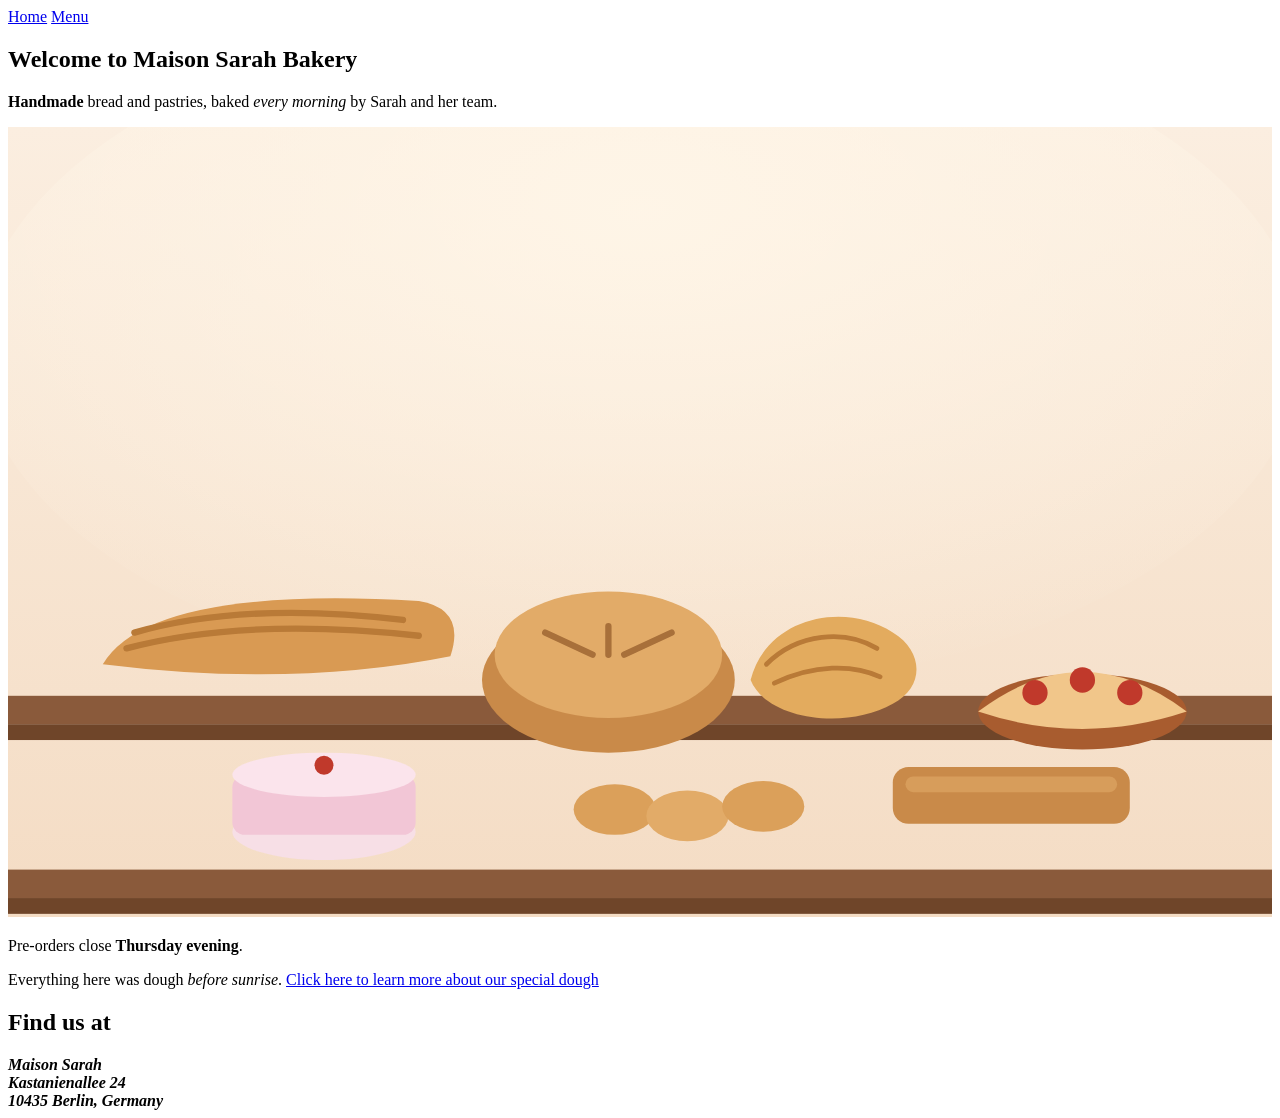
==== index.html @ 3bd1a3f6 "Built the Menu page along with product items and page linkage" ====
<!doctype html>
<html lang="en">
  <head>
    <meta charset="UTF-8" />
    <meta name="viewport" content="width=device-width" , initial-scale="1.0" />
    <title>Maison Sarah</title>
  </head>
  <body>
    <header>
      <nav>
        <a href="./index.html">Home</a>
        <a href="./menu.html">Menu</a>
      </nav>
    </header>
    <main>
      <section>
        <h1>Welcome to Maison Sarah Bakery</h1>
      </section>
      <section>
        <p>
          <strong>Handmade</strong> bread and pastries, baked
          <em>every morning</em> by Sarah and her team.
        </p>
        <img
          src="images/hero-bakery.svg"
          alt="An assortment of freshly baked bread, croissants, and pastries displayed on a bakery shelf."
        />
      </section>
    </main>
    <section>
      <p>Pre-orders close <strong>Thursday evening</strong>.</p>
      <p>
        Everything here was dough <em>before sunrise</em>.
        <a
          href="https://www.sunrisesourdoughllc.com/how-its-made"
          target="_blank"
          rel="noopener"
          >Click here to learn more about our special dough</a
        >
      </p>
    </section>

    <footer>
      <h2>Find us at</h2>
      <address>
        <strong>
          Maison Sarah<br />
          Kastanienallee 24<br />
          10435 Berlin, Germany
        </strong>
      </address>
    </footer>
  </body>
</html>
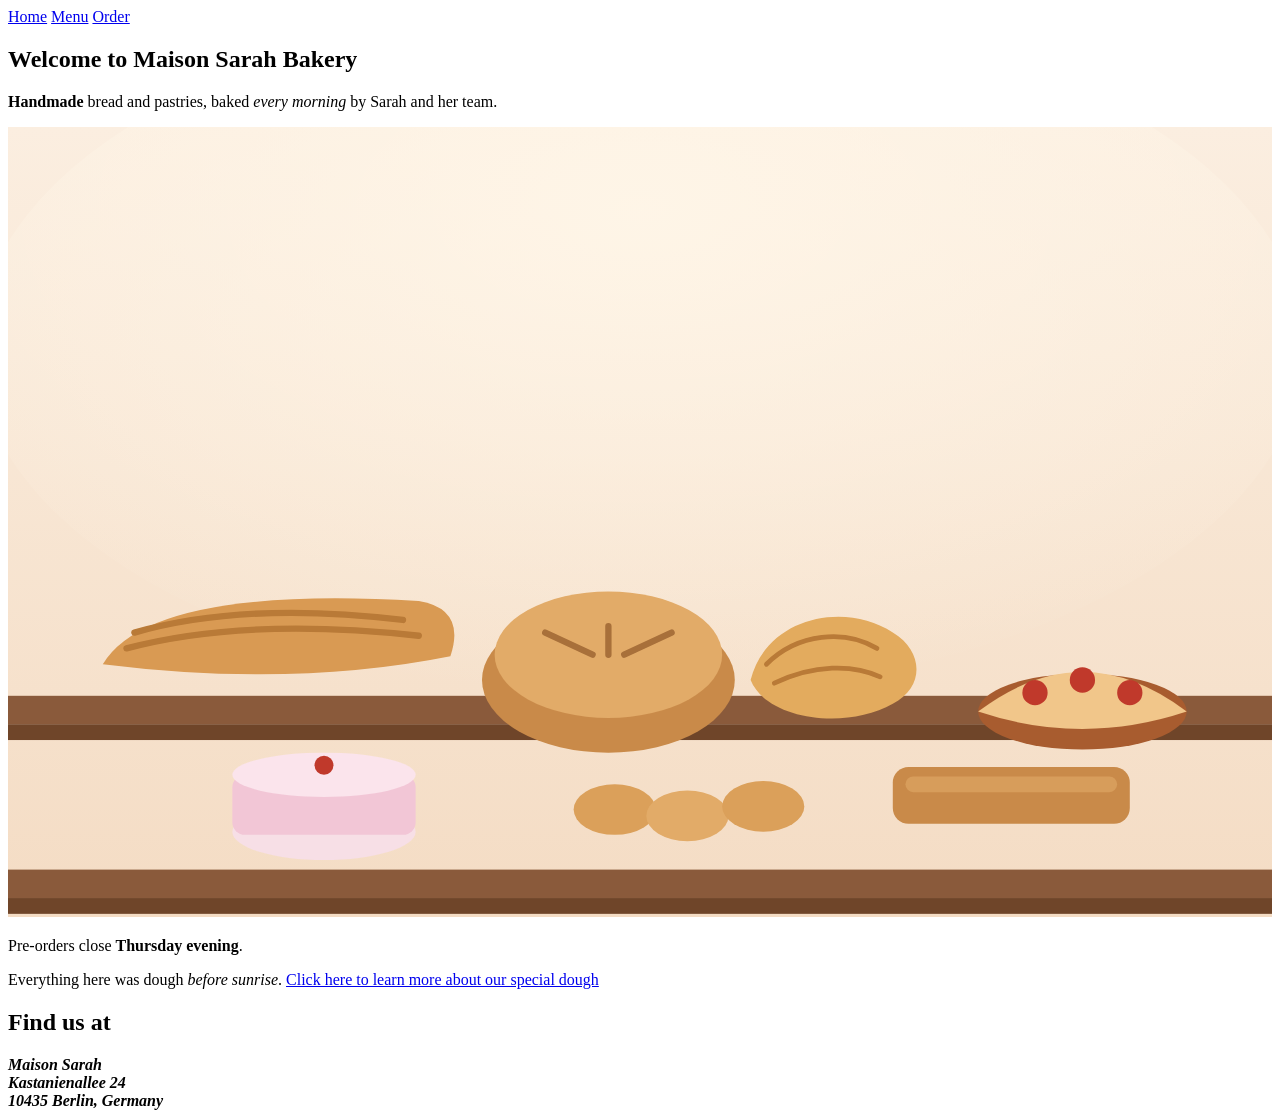
==== commit 1cecde2e: "Created the Order page and updated the Nav across pages" ====
--- a/index.html
+++ b/index.html
@@ -10,6 +10,7 @@
       <nav>
         <a href="./index.html">Home</a>
         <a href="./menu.html">Menu</a>
+        <a href="./order.html">Order</a>
       </nav>
     </header>
     <main>
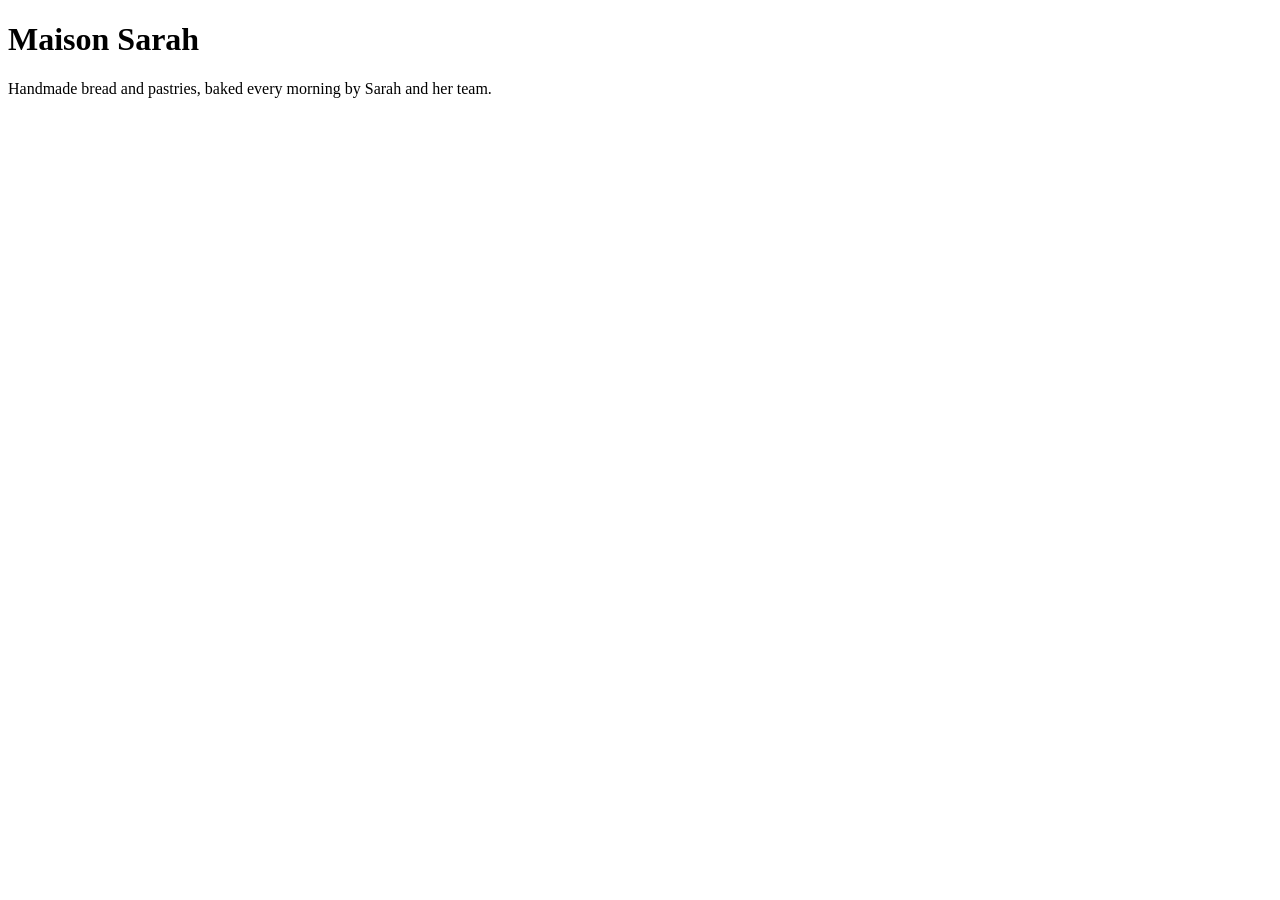
==== commit 14c4a15f: "Merge pull request #1 from an-bass/exercise-02-first-release Added a welcome paragraph to home page" ====
--- a/index.html
+++ b/index.html
@@ -6,50 +6,9 @@
     <title>Maison Sarah</title>
   </head>
   <body>
-    <header>
-      <nav>
-        <a href="./index.html">Home</a>
-        <a href="./menu.html">Menu</a>
-        <a href="./order.html">Order</a>
-      </nav>
-    </header>
-    <main>
-      <section>
-        <h1>Welcome to Maison Sarah Bakery</h1>
-      </section>
-      <section>
-        <p>
-          <strong>Handmade</strong> bread and pastries, baked
-          <em>every morning</em> by Sarah and her team.
-        </p>
-        <img
-          src="images/hero-bakery.svg"
-          alt="An assortment of freshly baked bread, croissants, and pastries displayed on a bakery shelf."
-        />
-      </section>
-    </main>
-    <section>
-      <p>Pre-orders close <strong>Thursday evening</strong>.</p>
-      <p>
-        Everything here was dough <em>before sunrise</em>.
-        <a
-          href="https://www.sunrisesourdoughllc.com/how-its-made"
-          target="_blank"
-          rel="noopener"
-          >Click here to learn more about our special dough</a
-        >
-      </p>
-    </section>
-
-    <footer>
-      <h2>Find us at</h2>
-      <address>
-        <strong>
-          Maison Sarah<br />
-          Kastanienallee 24<br />
-          10435 Berlin, Germany
-        </strong>
-      </address>
-    </footer>
+    <h1>Maison Sarah</h1>
+    <p>
+      Handmade bread and pastries, baked every morning by Sarah and her team.
+    </p>
   </body>
 </html>
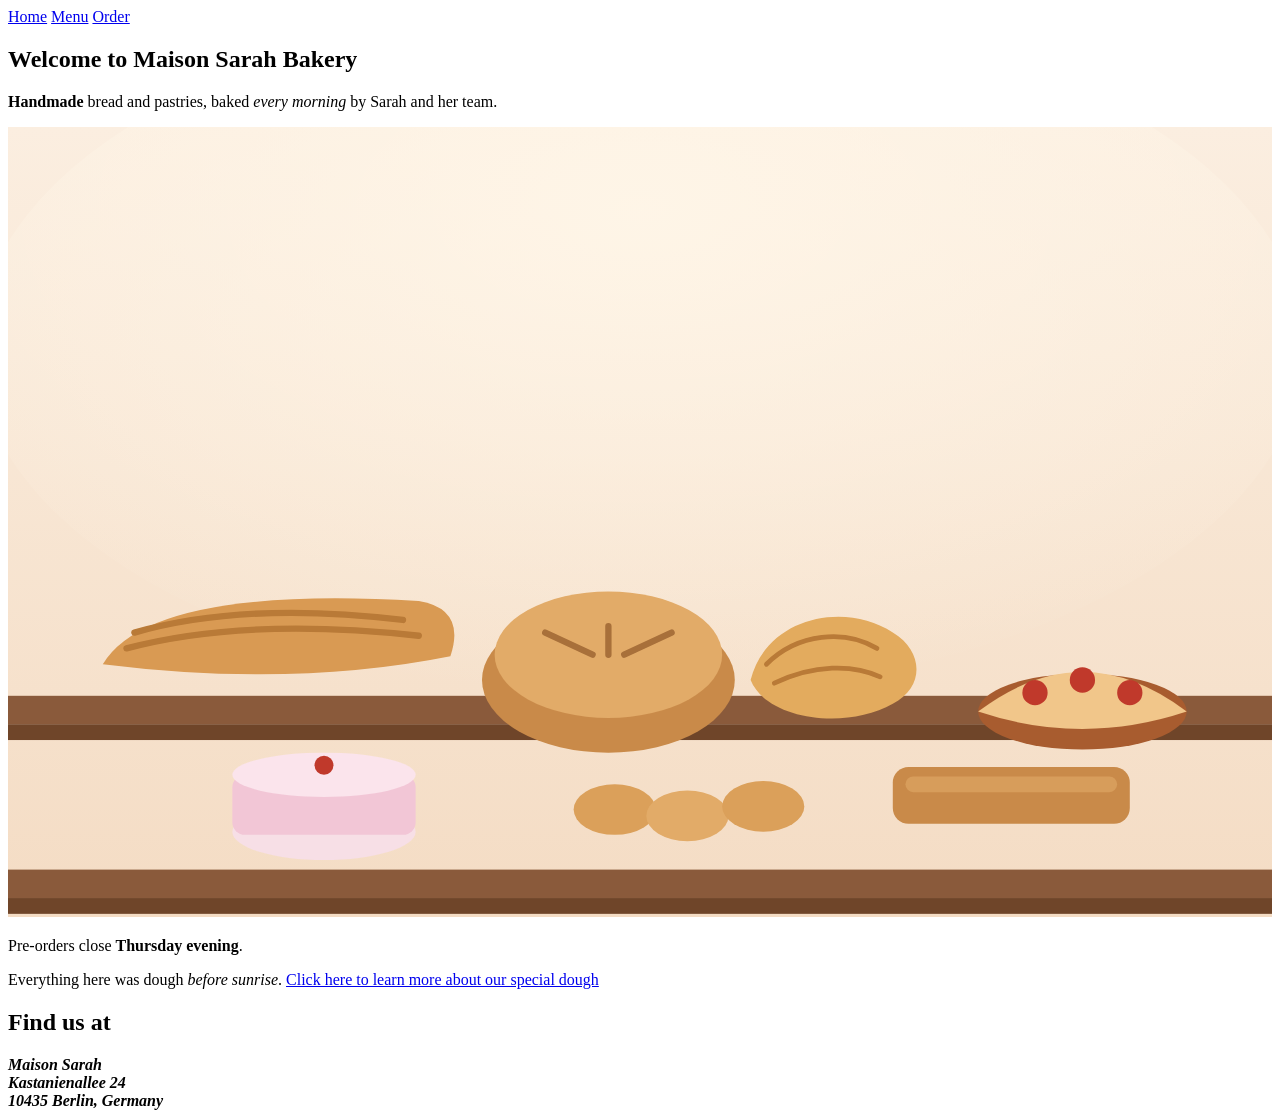
==== commit 3b6cd175: "Merge pull request #2 from an-bass/exercise-03-page-structure Exercise 03 page structure" ====
--- a/index.html
+++ b/index.html
@@ -6,9 +6,50 @@
     <title>Maison Sarah</title>
   </head>
   <body>
-    <h1>Maison Sarah</h1>
-    <p>
-      Handmade bread and pastries, baked every morning by Sarah and her team.
-    </p>
+    <header>
+      <nav>
+        <a href="./index.html">Home</a>
+        <a href="./menu.html">Menu</a>
+        <a href="./order.html">Order</a>
+      </nav>
+    </header>
+    <main>
+      <section>
+        <h1>Welcome to Maison Sarah Bakery</h1>
+      </section>
+      <section>
+        <p>
+          <strong>Handmade</strong> bread and pastries, baked
+          <em>every morning</em> by Sarah and her team.
+        </p>
+        <img
+          src="images/hero-bakery.svg"
+          alt="An assortment of freshly baked bread, croissants, and pastries displayed on a bakery shelf."
+        />
+      </section>
+    </main>
+    <section>
+      <p>Pre-orders close <strong>Thursday evening</strong>.</p>
+      <p>
+        Everything here was dough <em>before sunrise</em>.
+        <a
+          href="https://www.sunrisesourdoughllc.com/how-its-made"
+          target="_blank"
+          rel="noopener"
+          >Click here to learn more about our special dough</a
+        >
+      </p>
+    </section>
+
+    <footer>
+      <h2>Find us at</h2>
+      <address>
+        <strong>
+          Maison Sarah<br />
+          Kastanienallee 24<br />
+          10435 Berlin, Germany
+        </strong>
+      </address>
+    </footer>
   </body>
 </html>
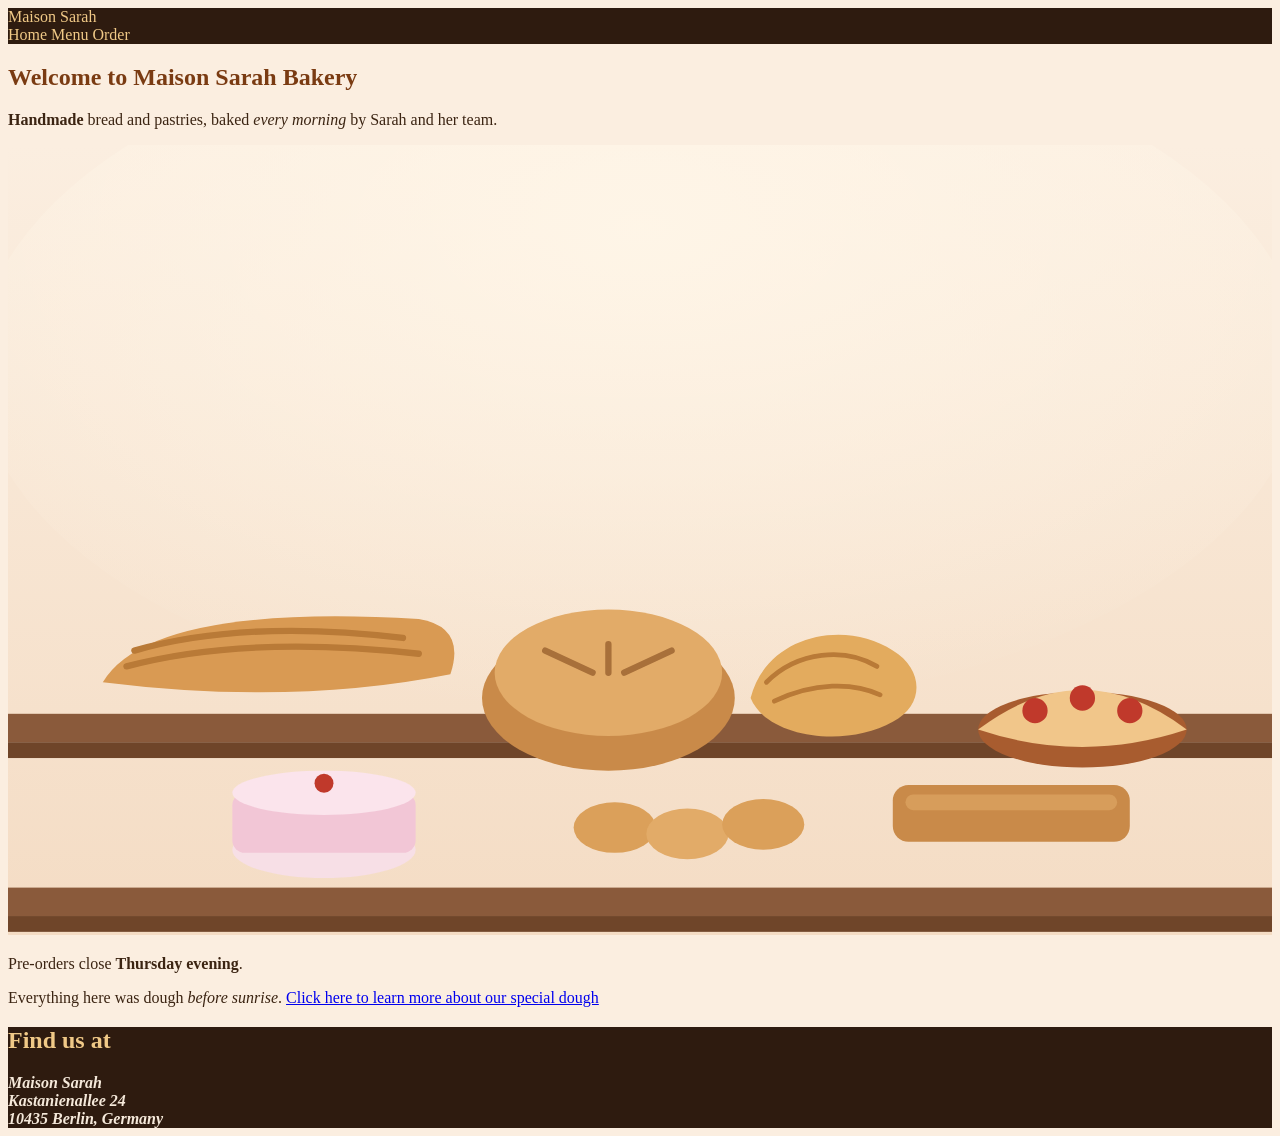
==== commit c309fba7: "Add base stylesheet with palette and nav styling" ====
--- a/index.html
+++ b/index.html
@@ -2,11 +2,13 @@
 <html lang="en">
   <head>
     <meta charset="UTF-8" />
-    <meta name="viewport" content="width=device-width" , initial-scale="1.0" />
+    <meta name="viewport" content="width=device-width, initial-scale=1.0" />
     <title>Maison Sarah</title>
+    <link rel="stylesheet" href="styles.css" />
   </head>
   <body>
     <header>
+      <span class="brand">Maison Sarah</span>
       <nav>
         <a href="./index.html">Home</a>
         <a href="./menu.html">Menu</a>
@@ -42,7 +44,7 @@
     </section>
 
     <footer>
-      <h2>Find us at</h2>
+      <h2 span class="indexfooter">Find us at</h2>
       <address>
         <strong>
           Maison Sarah<br />
--- a/styles.css
+++ b/styles.css
@@ -0,0 +1,36 @@
+body {
+  background-color: #fbeee0;
+  color: #3b2412;
+}
+
+header,
+footer {
+  background-color: #2e1b0f;
+  color: #f5e9da;
+}
+
+nav a {
+  text-decoration: none;
+  color: #f0c987;
+}
+
+h1,
+h2 {
+  color: #7a3b12;
+}
+
+.brand {
+  color: #f0c987;
+}
+
+.tagline {
+  color: #3b2412;
+}
+
+.price {
+  color: #a8321e;
+}
+
+.indexfooter {
+  color: #f0c987;
+}
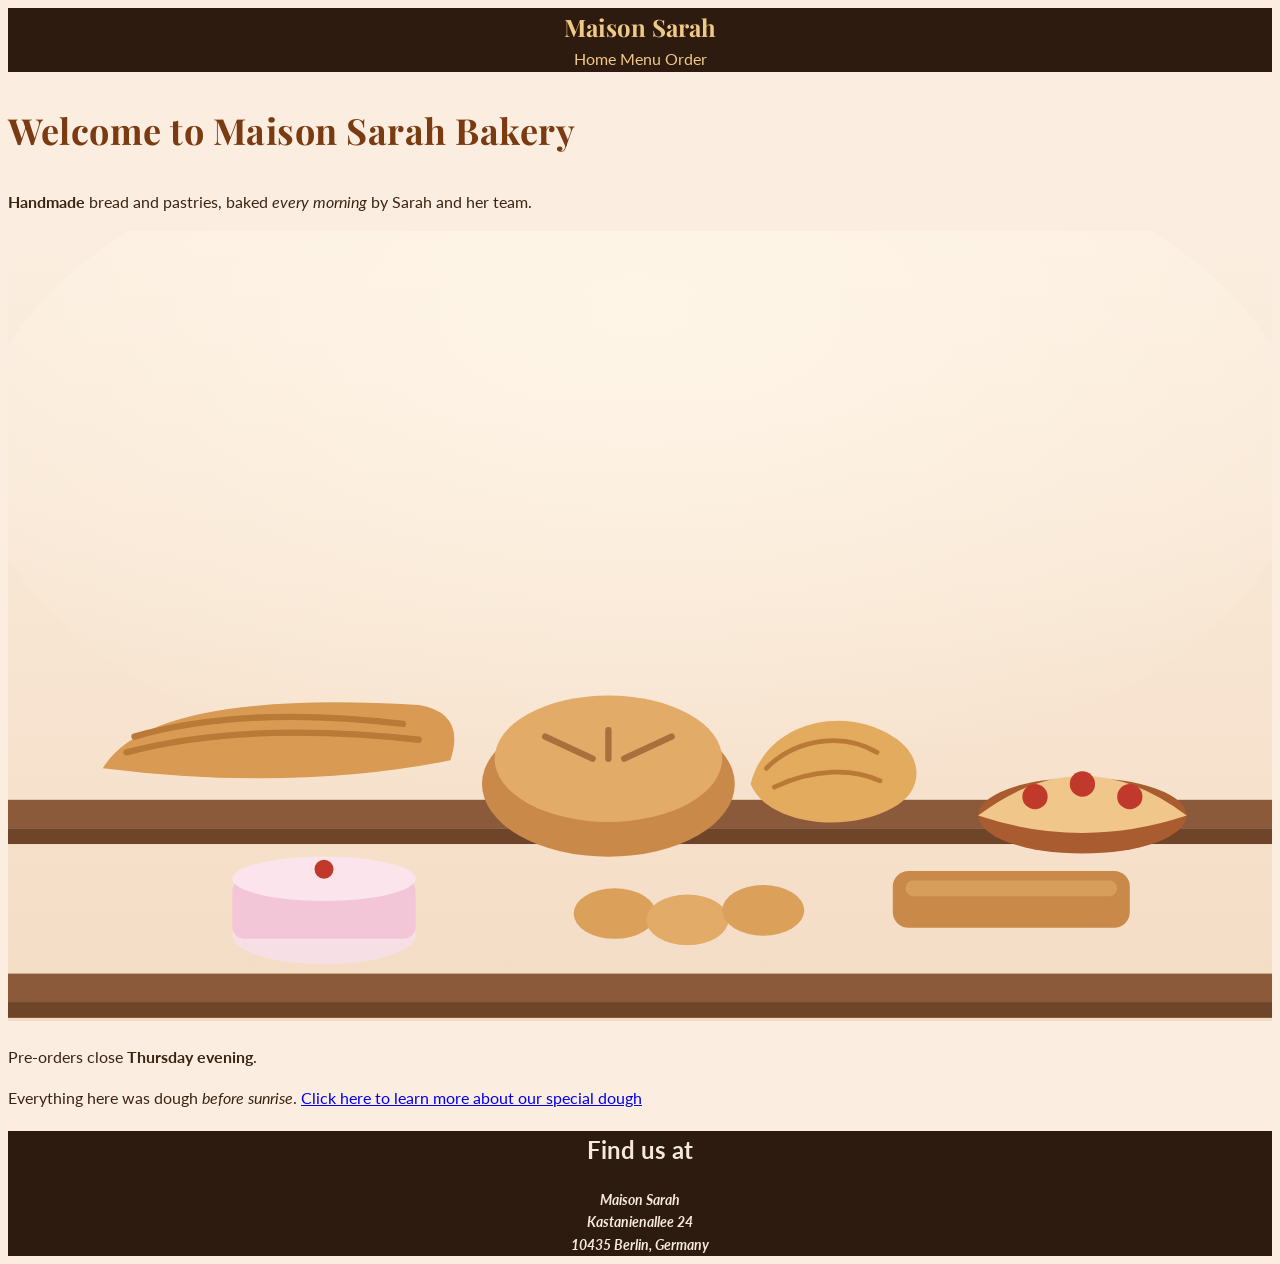
==== commit 86374ff5: "Added type system with Playfair Display and Lato on a rem scale, fixed footer heading markup/consist" ====
--- a/index.html
+++ b/index.html
@@ -4,6 +4,12 @@
     <meta charset="UTF-8" />
     <meta name="viewport" content="width=device-width, initial-scale=1.0" />
     <title>Maison Sarah</title>
+    <link rel="preconnect" href="https://fonts.googleapis.com" />
+    <link rel="preconnect" href="https://fonts.gstatic.com" crossorigin />
+    <link
+      href="https://fonts.googleapis.com/css2?family=Lato:wght@400;700&family=Playfair+Display:wght@600;700&display=swap"
+      rel="stylesheet"
+    />
     <link rel="stylesheet" href="styles.css" />
   </head>
   <body>
@@ -29,22 +35,22 @@
           alt="An assortment of freshly baked bread, croissants, and pastries displayed on a bakery shelf."
         />
       </section>
+      <section>
+        <p>Pre-orders close <strong>Thursday evening</strong>.</p>
+        <p>
+          Everything here was dough <em>before sunrise</em>.
+          <a
+            href="https://www.sunrisesourdoughllc.com/how-its-made"
+            target="_blank"
+            rel="noopener"
+            >Click here to learn more about our special dough</a
+          >
+        </p>
+      </section>
     </main>
-    <section>
-      <p>Pre-orders close <strong>Thursday evening</strong>.</p>
-      <p>
-        Everything here was dough <em>before sunrise</em>.
-        <a
-          href="https://www.sunrisesourdoughllc.com/how-its-made"
-          target="_blank"
-          rel="noopener"
-          >Click here to learn more about our special dough</a
-        >
-      </p>
-    </section>
 
     <footer>
-      <h2 span class="indexfooter">Find us at</h2>
+      <h2>Find us at</h2>
       <address>
         <strong>
           Maison Sarah<br />
--- a/styles.css
+++ b/styles.css
@@ -1,10 +1,29 @@
+html {
+  font-size: 62.5%;
+}
+
 body {
   background-color: #fbeee0;
   color: #3b2412;
+  font-family: "Lato", sans-serif;
+  font-size: 1.6rem;
+  line-height: 1.6;
+}
+
+h1 {
+  font-family: "Playfair Display", serif;
+  font-size: 3.6rem;
+  letter-spacing: 0.05rem;
+}
+
+h2 {
+  font-family: "Playfair Display", serif;
+  font-size: 2.4rem;
 }
 
 header,
 footer {
+  text-align: center;
   background-color: #2e1b0f;
   color: #f5e9da;
 }
@@ -20,10 +39,14 @@
 }
 
 .brand {
+  font-family: "Playfair Display", serif;
+  font-size: 2.4rem;
+  font-weight: 700;
   color: #f0c987;
 }
 
 .tagline {
+  font-style: italic;
   color: #3b2412;
 }
 
@@ -31,6 +54,13 @@
   color: #a8321e;
 }
 
-.indexfooter {
-  color: #f0c987;
+footer h2,
+footer h3 {
+  font-family: "Lato", sans-serif;
+  font-size: 2.4rem;
+  color: #f5e9da;
 }
+
+footer {
+  font-size: 1.4rem;
+}
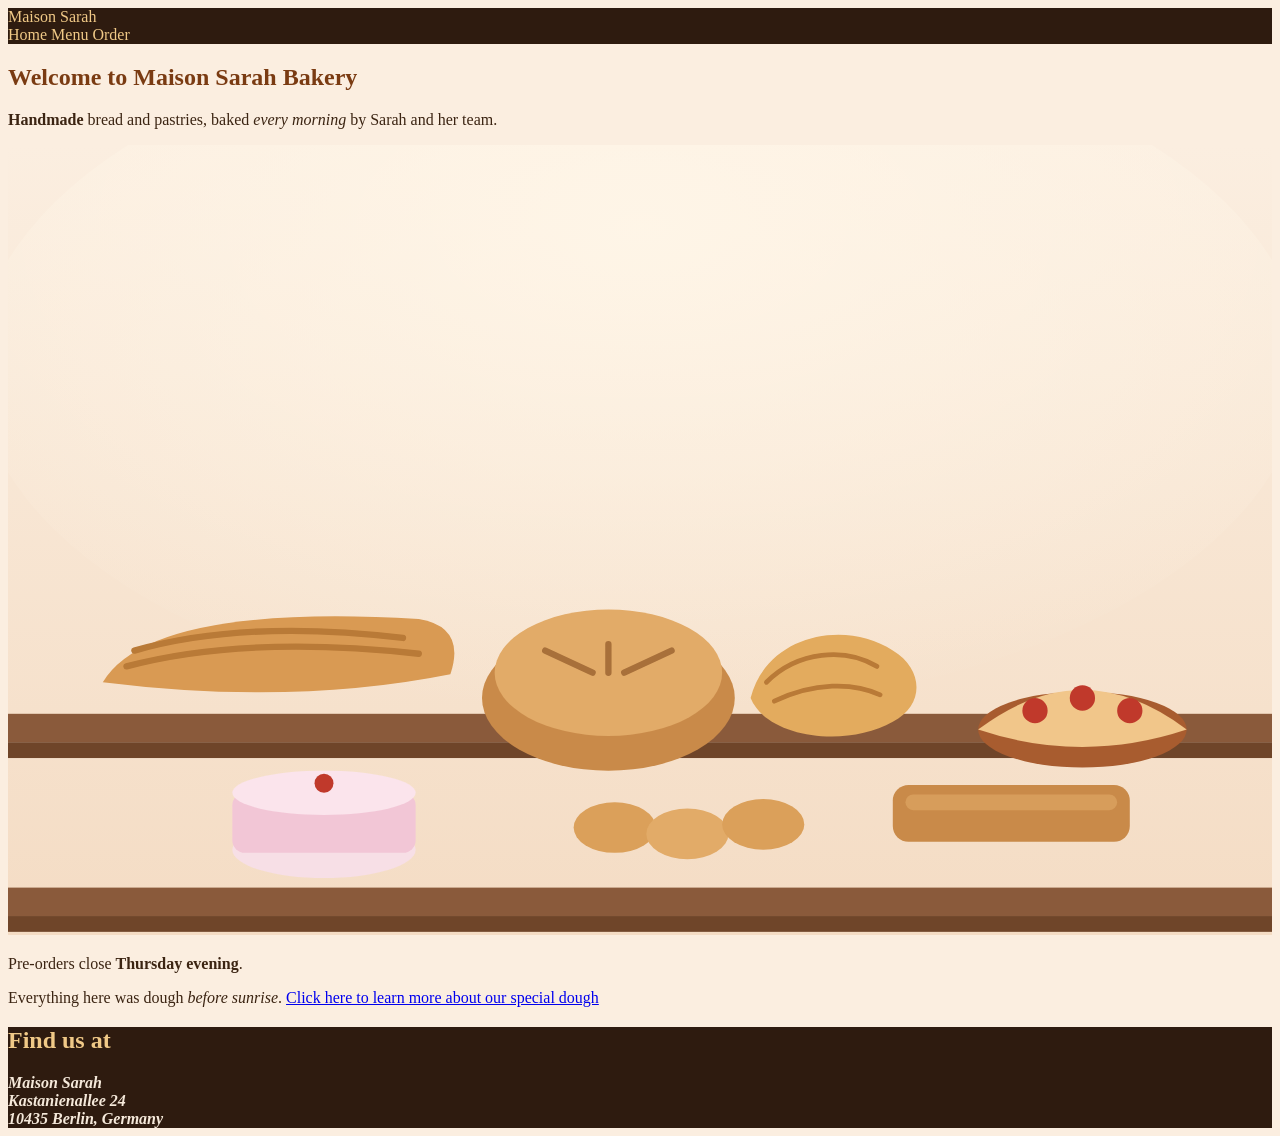
==== commit d0ee3f2b: "Merge pull request #4 from an-bass/exercise-04-base-styles Add base stylesheet with palette and nav " ====
--- a/index.html
+++ b/index.html
@@ -4,12 +4,6 @@
     <meta charset="UTF-8" />
     <meta name="viewport" content="width=device-width, initial-scale=1.0" />
     <title>Maison Sarah</title>
-    <link rel="preconnect" href="https://fonts.googleapis.com" />
-    <link rel="preconnect" href="https://fonts.gstatic.com" crossorigin />
-    <link
-      href="https://fonts.googleapis.com/css2?family=Lato:wght@400;700&family=Playfair+Display:wght@600;700&display=swap"
-      rel="stylesheet"
-    />
     <link rel="stylesheet" href="styles.css" />
   </head>
   <body>
@@ -35,22 +29,22 @@
           alt="An assortment of freshly baked bread, croissants, and pastries displayed on a bakery shelf."
         />
       </section>
-      <section>
-        <p>Pre-orders close <strong>Thursday evening</strong>.</p>
-        <p>
-          Everything here was dough <em>before sunrise</em>.
-          <a
-            href="https://www.sunrisesourdoughllc.com/how-its-made"
-            target="_blank"
-            rel="noopener"
-            >Click here to learn more about our special dough</a
-          >
-        </p>
-      </section>
     </main>
+    <section>
+      <p>Pre-orders close <strong>Thursday evening</strong>.</p>
+      <p>
+        Everything here was dough <em>before sunrise</em>.
+        <a
+          href="https://www.sunrisesourdoughllc.com/how-its-made"
+          target="_blank"
+          rel="noopener"
+          >Click here to learn more about our special dough</a
+        >
+      </p>
+    </section>
 
     <footer>
-      <h2>Find us at</h2>
+      <h2 span class="indexfooter">Find us at</h2>
       <address>
         <strong>
           Maison Sarah<br />
--- a/styles.css
+++ b/styles.css
@@ -1,29 +1,10 @@
-html {
-  font-size: 62.5%;
-}
-
 body {
   background-color: #fbeee0;
   color: #3b2412;
-  font-family: "Lato", sans-serif;
-  font-size: 1.6rem;
-  line-height: 1.6;
-}
-
-h1 {
-  font-family: "Playfair Display", serif;
-  font-size: 3.6rem;
-  letter-spacing: 0.05rem;
-}
-
-h2 {
-  font-family: "Playfair Display", serif;
-  font-size: 2.4rem;
 }
 
 header,
 footer {
-  text-align: center;
   background-color: #2e1b0f;
   color: #f5e9da;
 }
@@ -39,14 +20,10 @@
 }
 
 .brand {
-  font-family: "Playfair Display", serif;
-  font-size: 2.4rem;
-  font-weight: 700;
   color: #f0c987;
 }
 
 .tagline {
-  font-style: italic;
   color: #3b2412;
 }
 
@@ -54,13 +31,6 @@
   color: #a8321e;
 }
 
-footer h2,
-footer h3 {
-  font-family: "Lato", sans-serif;
-  font-size: 2.4rem;
-  color: #f5e9da;
+.indexfooter {
+  color: #f0c987;
 }
-
-footer {
-  font-size: 1.4rem;
-}
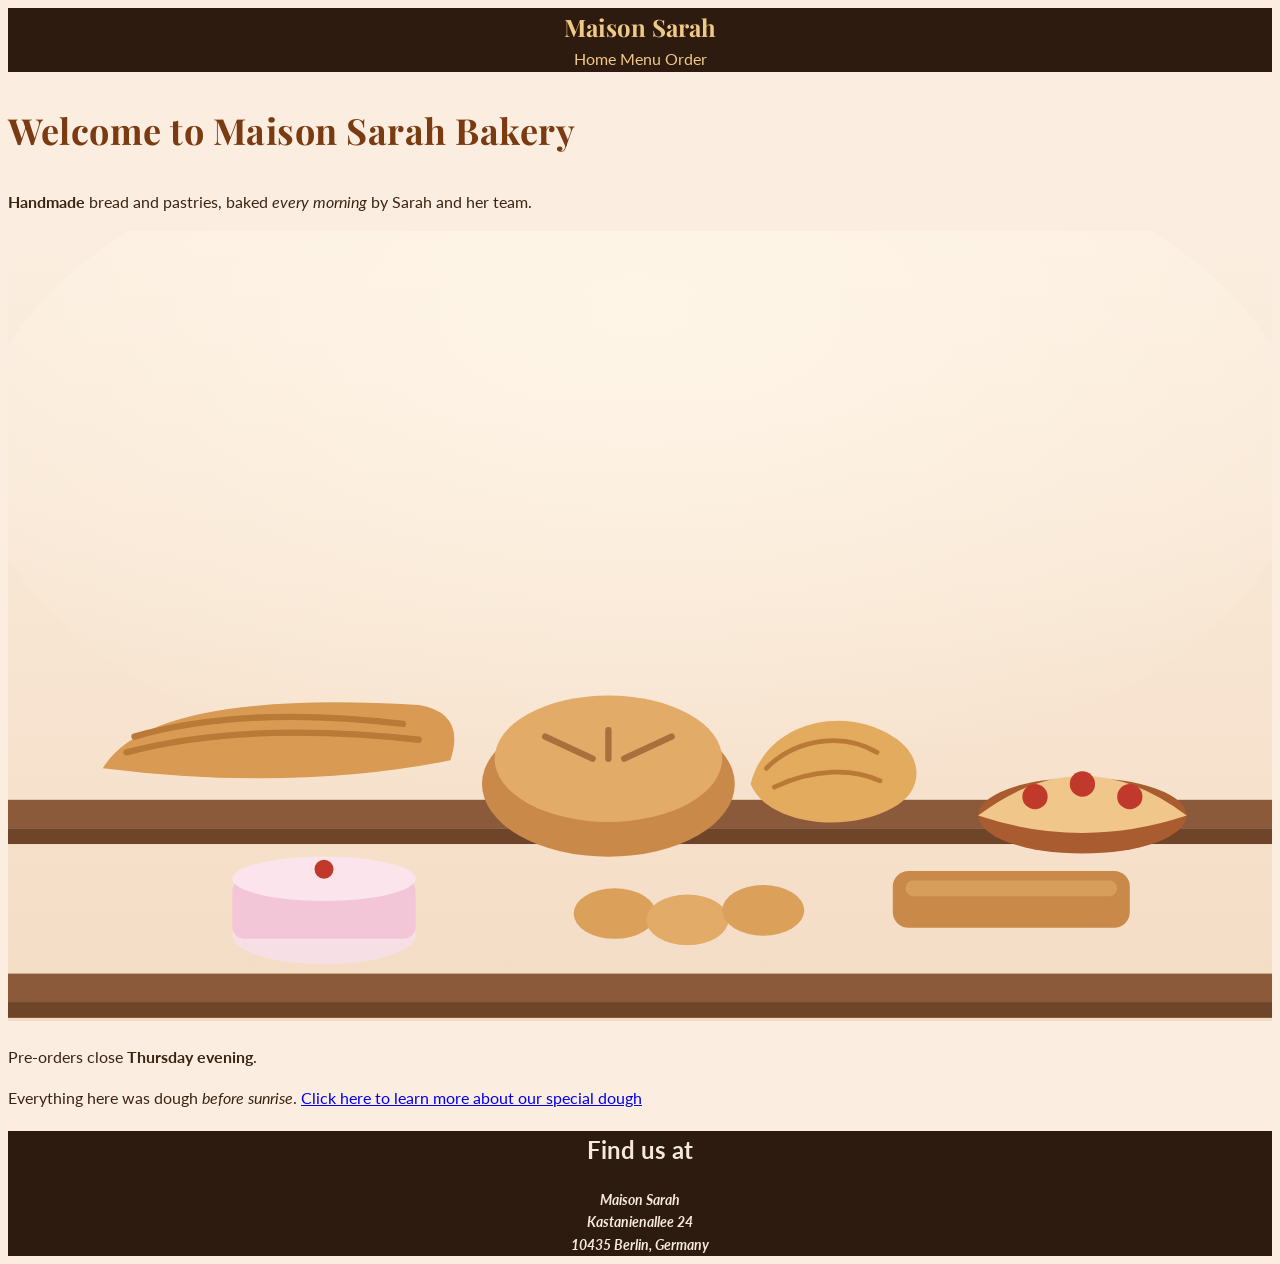
==== commit 013946d9: "Merge pull request #5 from an-bass/exercise-05-typography Added type system with Playfair Display an" ====
--- a/index.html
+++ b/index.html
@@ -4,6 +4,12 @@
     <meta charset="UTF-8" />
     <meta name="viewport" content="width=device-width, initial-scale=1.0" />
     <title>Maison Sarah</title>
+    <link rel="preconnect" href="https://fonts.googleapis.com" />
+    <link rel="preconnect" href="https://fonts.gstatic.com" crossorigin />
+    <link
+      href="https://fonts.googleapis.com/css2?family=Lato:wght@400;700&family=Playfair+Display:wght@600;700&display=swap"
+      rel="stylesheet"
+    />
     <link rel="stylesheet" href="styles.css" />
   </head>
   <body>
@@ -29,22 +35,22 @@
           alt="An assortment of freshly baked bread, croissants, and pastries displayed on a bakery shelf."
         />
       </section>
+      <section>
+        <p>Pre-orders close <strong>Thursday evening</strong>.</p>
+        <p>
+          Everything here was dough <em>before sunrise</em>.
+          <a
+            href="https://www.sunrisesourdoughllc.com/how-its-made"
+            target="_blank"
+            rel="noopener"
+            >Click here to learn more about our special dough</a
+          >
+        </p>
+      </section>
     </main>
-    <section>
-      <p>Pre-orders close <strong>Thursday evening</strong>.</p>
-      <p>
-        Everything here was dough <em>before sunrise</em>.
-        <a
-          href="https://www.sunrisesourdoughllc.com/how-its-made"
-          target="_blank"
-          rel="noopener"
-          >Click here to learn more about our special dough</a
-        >
-      </p>
-    </section>
 
     <footer>
-      <h2 span class="indexfooter">Find us at</h2>
+      <h2>Find us at</h2>
       <address>
         <strong>
           Maison Sarah<br />
--- a/styles.css
+++ b/styles.css
@@ -1,10 +1,29 @@
+html {
+  font-size: 62.5%;
+}
+
 body {
   background-color: #fbeee0;
   color: #3b2412;
+  font-family: "Lato", sans-serif;
+  font-size: 1.6rem;
+  line-height: 1.6;
+}
+
+h1 {
+  font-family: "Playfair Display", serif;
+  font-size: 3.6rem;
+  letter-spacing: 0.05rem;
+}
+
+h2 {
+  font-family: "Playfair Display", serif;
+  font-size: 2.4rem;
 }
 
 header,
 footer {
+  text-align: center;
   background-color: #2e1b0f;
   color: #f5e9da;
 }
@@ -20,10 +39,14 @@
 }
 
 .brand {
+  font-family: "Playfair Display", serif;
+  font-size: 2.4rem;
+  font-weight: 700;
   color: #f0c987;
 }
 
 .tagline {
+  font-style: italic;
   color: #3b2412;
 }
 
@@ -31,6 +54,13 @@
   color: #a8321e;
 }
 
-.indexfooter {
-  color: #f0c987;
+footer h2,
+footer h3 {
+  font-family: "Lato", sans-serif;
+  font-size: 2.4rem;
+  color: #f5e9da;
 }
+
+footer {
+  font-size: 1.4rem;
+}
